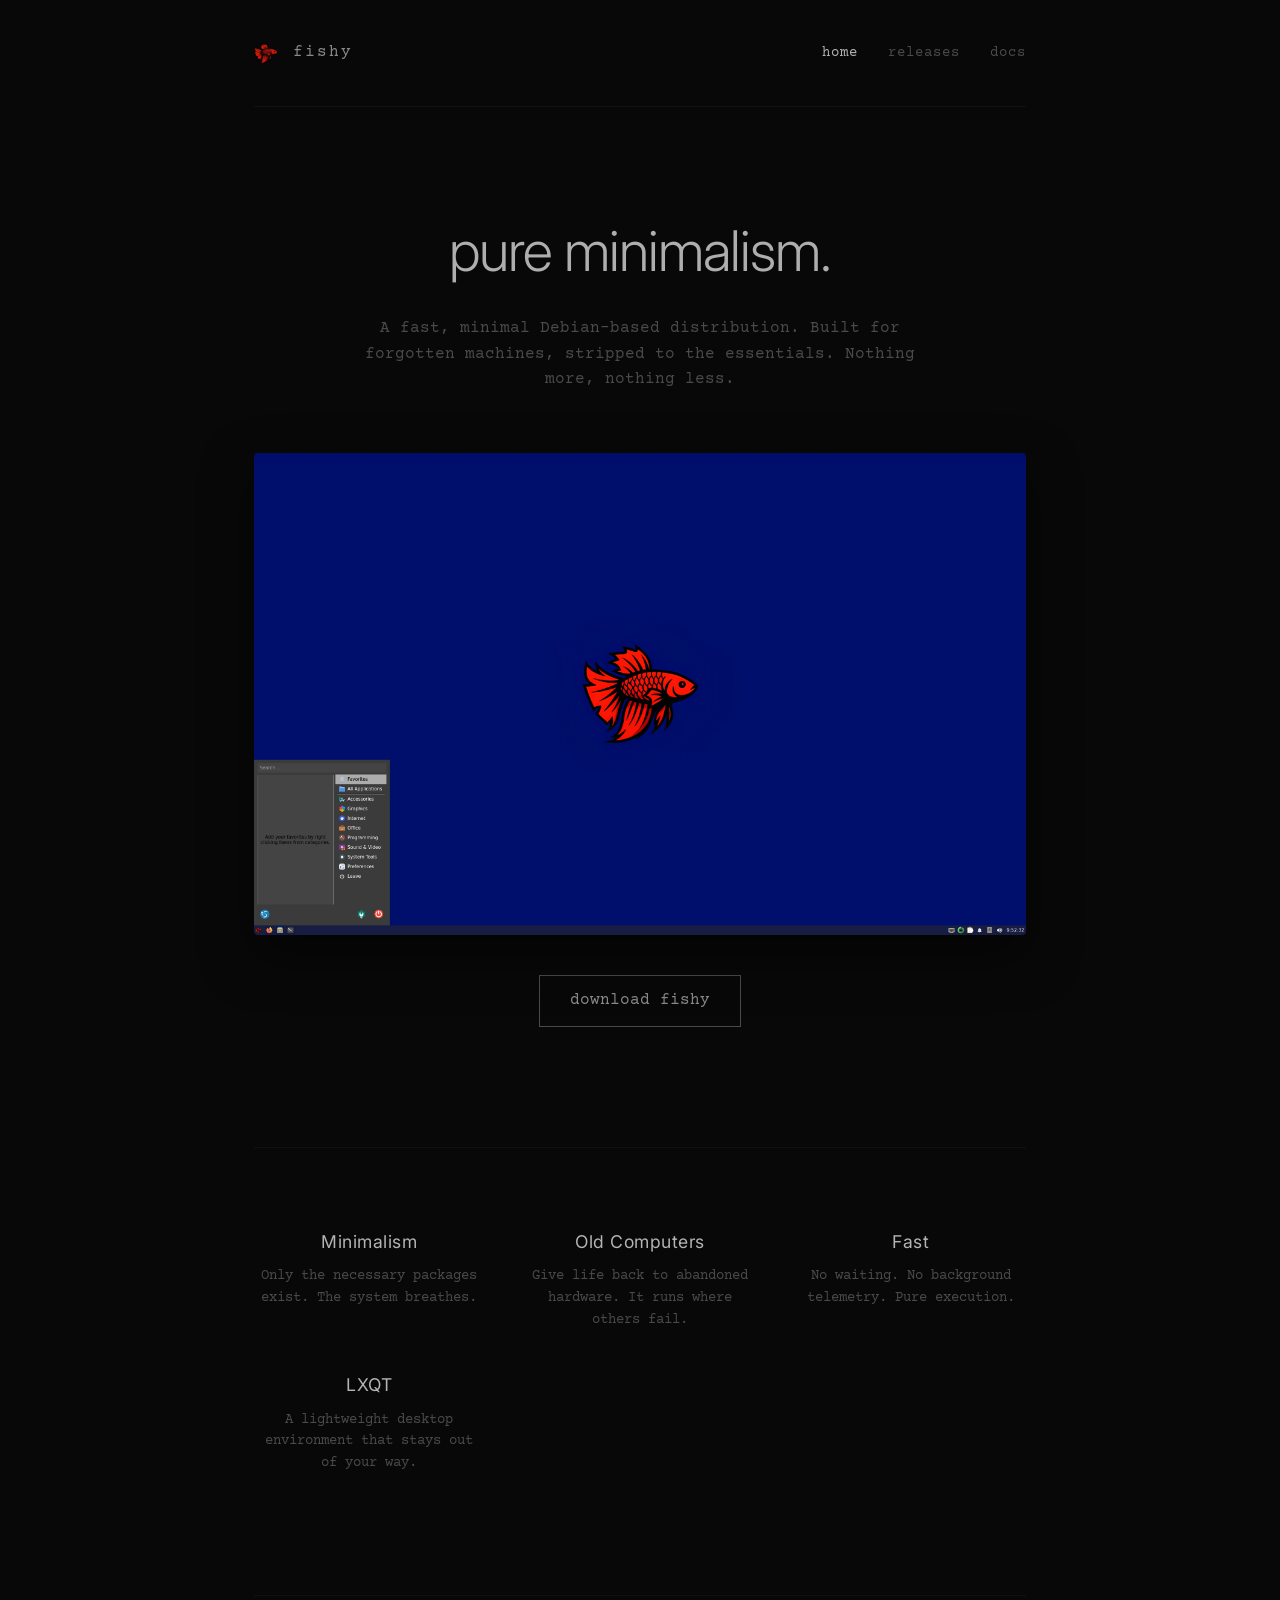
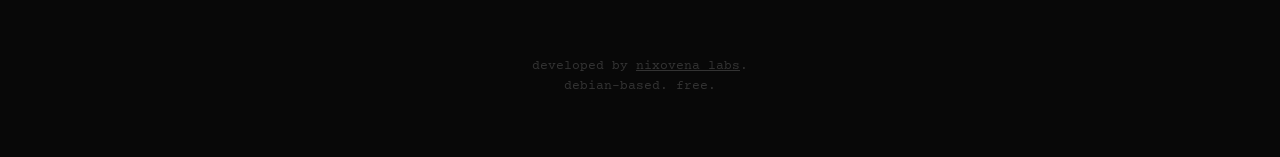
==== index.html @ abbdf953 "Update" ====
<!DOCTYPE html>
<html lang="en">

<head>
    <meta charset="UTF-8">
    <meta name="viewport" content="width=device-width, initial-scale=1.0">
    <title>Fishy Linux</title>
    <link rel="icon" type="image/png" href="Assets/fishy.png">
    <link rel="stylesheet" href="style.css">
</head>

<body>

    <div class="container">
        <!-- Navbar -->
        <nav class="navbar">
            <a href="index.html" class="brand">
                <img src="Assets/fishy.png" alt="Fishy Linux">
                fishy
            </a>
            <ul class="nav-links">
                <li><a href="index.html" style="color: var(--accent);">home</a></li>
                <li><a href="releases.html">releases</a></li>
                <li><a href="docs.html">docs</a></li>
            </ul>
        </nav>

        <!-- Hero -->
        <section class="hero">
            <h1>pure minimalism.</h1>
            <p>A fast, minimal Debian-based distribution. Built for forgotten machines, stripped to the essentials.
                Nothing more, nothing less.</p>

            <div class="desktop-showcase">
                <img src="Assets/fishy-de.png" alt="Fishy Linux Desktop Environment">
            </div>
            
            <a href="https://sourceforge.net/projects/fishy-linux/files/release/fishylinux-2.5-amd64.iso/download" class="btn-download">download fishy</a>
        </section>

        <!-- Core Pillars -->
        <section class="features">
            <div class="feature">
                <h3>Minimalism</h3>
                <p>Only the necessary packages exist. The system breathes.</p>
            </div>
            <div class="feature">
                <h3>Old Computers</h3>
                <p>Give life back to abandoned hardware. It runs where others fail.</p>
            </div>
            <div class="feature">
                <h3>Fast</h3>
                <p>No waiting. No background telemetry. Pure execution.</p>
            </div>
            <div class="feature">
                <h3>LXQT</h3>
                <p>A lightweight desktop environment that stays out of your way.</p>
            </div>
        </section>

        <!-- Footer -->
        <footer class="footer">
            <p>developed by <a href="https://nixovena.org" style="color: inherit; text-decoration: underline;">nixovena labs</a>.</p>
            <p>debian-based. free.</p>
        </footer>
    </div>

</body>

</html>
---- style.css ----
@import url('https://fonts.googleapis.com/css2?family=Courier+Prime:ital,wght@0,400;0,700;1,400&family=Inter:wght@300;400;600&display=swap');

:root {
    --bg-color: #080808;
    --text-primary: #8a8a8a;
    --text-secondary: #4a4a4a;
    --accent: #b3b3b3;
    --font-mono: 'Courier Prime', monospace;
    --font-sans: 'Inter', sans-serif;
}

* {
    margin: 0;
    padding: 0;
    box-sizing: border-box;
}

body {
    background-color: var(--bg-color);
    color: var(--text-primary);
    font-family: var(--font-mono);
    line-height: 1.6;
    overflow-x: hidden;
}

a {
    color: var(--text-secondary);
    text-decoration: none;
    transition: color 0.5s ease;
}

a:hover {
    color: var(--accent);
}

.container {
    max-width: 900px;
    margin: 0 auto;
    padding: 0 5%;
}

/* Navbar */
.navbar {
    display: flex;
    justify-content: space-between;
    align-items: center;
    padding: 40px 0;
    border-bottom: 1px solid #111;
}

.brand {
    display: flex;
    align-items: center;
    gap: 15px;
    font-size: 1rem;
    color: var(--text-primary);
    letter-spacing: 2px;
}

.brand img {
    height: 24px;
    opacity: 0.9;
    transition: opacity 1s ease;
}

.brand:hover img {
    opacity: 1;
}

.nav-links {
    list-style: none;
    display: flex;
    gap: 30px;
}

.nav-links li a {
    font-size: 0.9rem;
    letter-spacing: 1px;
}

/* Hero Section */
.hero {
    margin-top: 100px;
    text-align: center;
    animation: fade-in 2s ease-in-out;
}

@keyframes fade-in {
    0% { opacity: 0; transform: translateY(10px); }
    100% { opacity: 1; transform: translateY(0); }
}

.hero h1 {
    font-family: var(--font-sans);
    font-weight: 300;
    font-size: 3.5rem;
    color: #aeaeae;
    letter-spacing: -1px;
    margin-bottom: 20px;
}

.hero p {
    font-size: 1rem;
    color: var(--text-secondary);
    max-width: 600px;
    margin: 0 auto;
    margin-bottom: 60px;
}

.desktop-showcase {
    position: relative;
    width: 100%;
    max-width: 800px;
    margin: 0 auto;
    border-radius: 4px;
    overflow: hidden;
    box-shadow: 0 20px 50px rgba(0,0,0,0.5);
    transition: transform 2s ease;
}

.desktop-showcase:hover {
    transform: scale(1.02);
}

.btn-download {
    display: inline-block;
    margin-top: 40px;
    padding: 12px 30px;
    border: 1px solid var(--text-secondary);
    color: var(--text-primary);
    font-family: var(--font-mono);
    text-transform: lowercase;
    transition: all 0.5s ease;
    cursor: pointer;
}

.btn-download:hover {
    border-color: var(--accent);
    color: #fff;
    box-shadow: 0 0 15px rgba(255,255,255,0.1);
}

.desktop-showcase img {
    width: 100%;
    display: block;
}

/* Features */
.features {
    margin: 120px 0;
    display: grid;
    grid-template-columns: repeat(auto-fit, minmax(200px, 1fr));
    gap: 40px;
    text-align: center;
    border-top: 1px solid #111;
    padding-top: 80px;
}

.feature h3 {
    font-family: var(--font-sans);
    font-weight: 400;
    font-size: 1.1rem;
    color: var(--accent);
    margin-bottom: 10px;
    letter-spacing: 0.5px;
}

.feature p {
    font-size: 0.85rem;
    color: var(--text-secondary);
}

/* Footer */
.footer {
    padding: 60px 0;
    text-align: center;
    border-top: 1px solid #111;
    font-size: 0.8rem;
    color: #333;
}
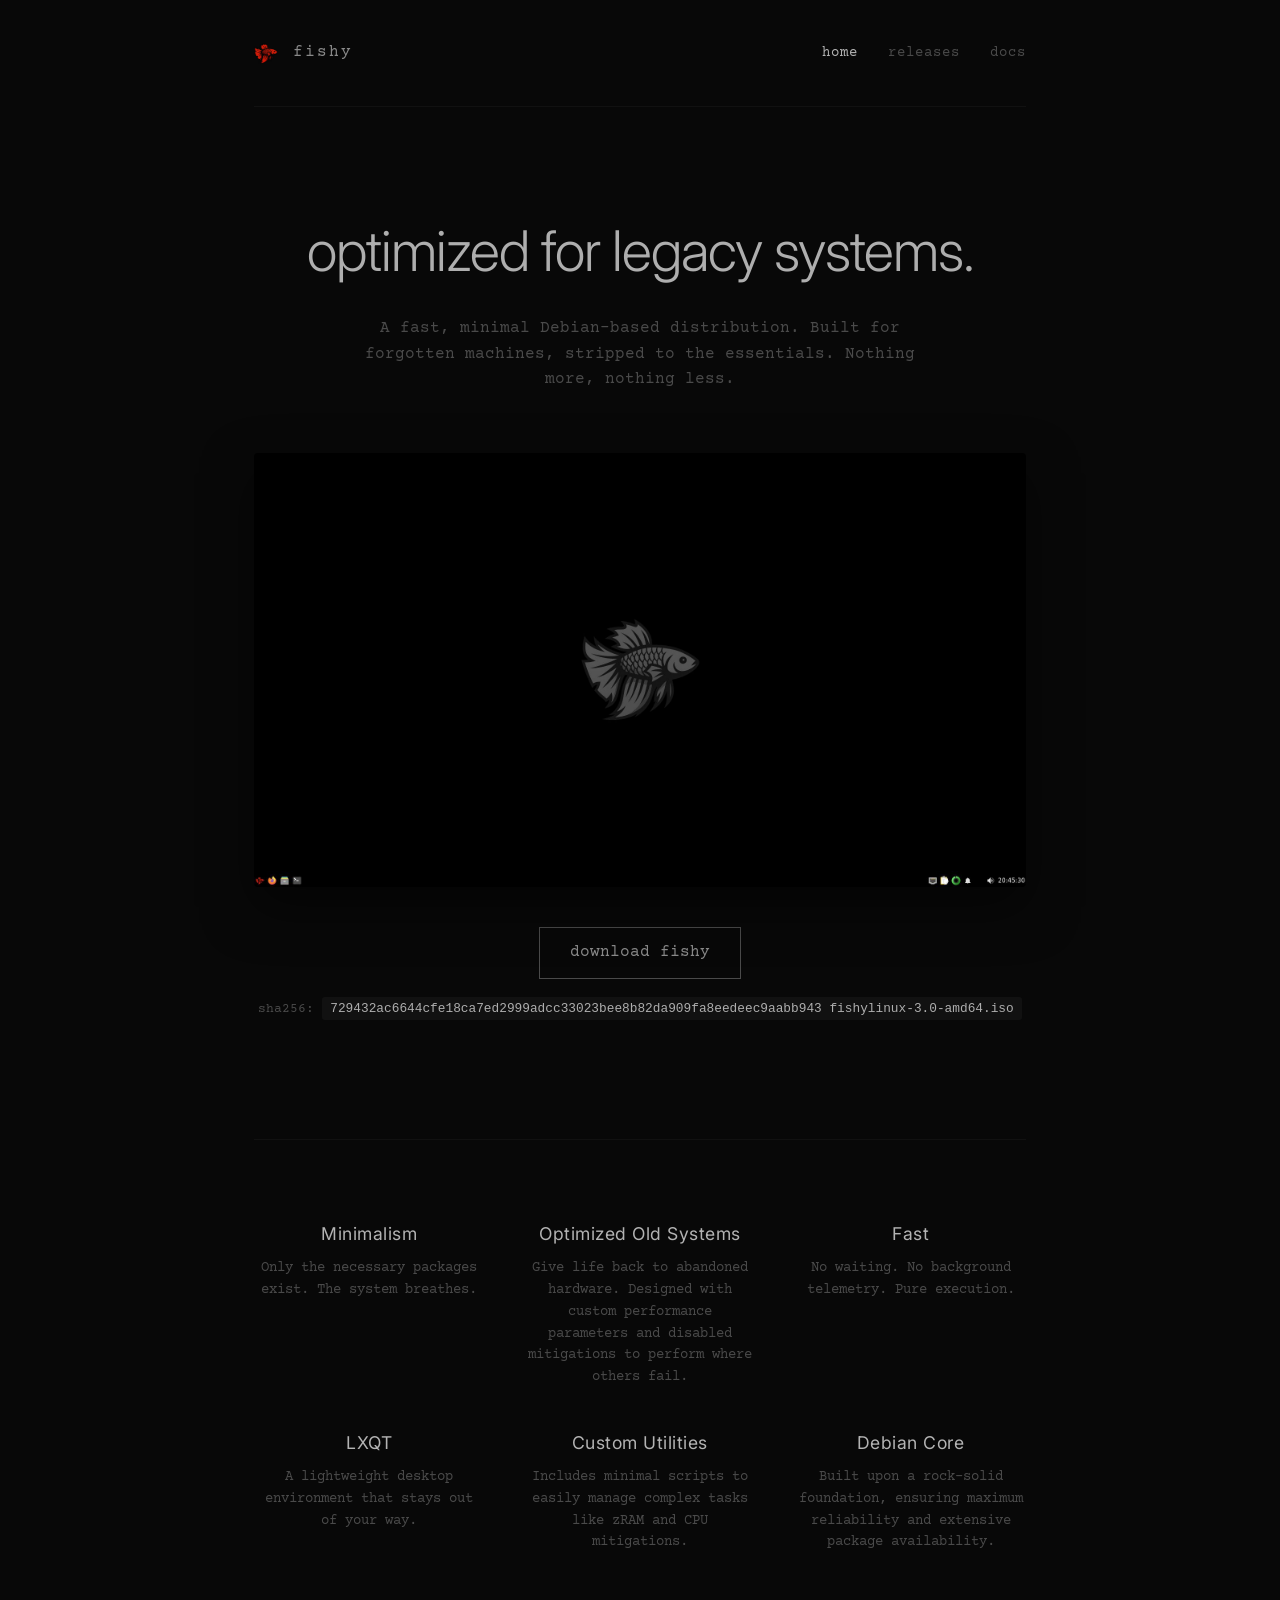
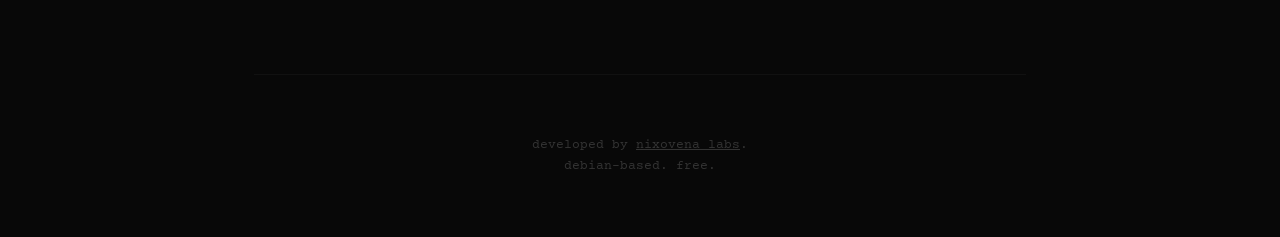
==== commit 2b9e028c: "update" ====
--- a/index.html
+++ b/index.html
@@ -27,15 +27,20 @@
 
         <!-- Hero -->
         <section class="hero">
-            <h1>pure minimalism.</h1>
+            <h1>optimized for legacy systems.</h1>
             <p>A fast, minimal Debian-based distribution. Built for forgotten machines, stripped to the essentials.
                 Nothing more, nothing less.</p>
 
             <div class="desktop-showcase">
-                <img src="Assets/fishy-de.png" alt="Fishy Linux Desktop Environment">
+                <img src="Assets/fishy-de.jpeg" alt="Fishy Linux Desktop Environment">
             </div>
+
+            <a href="https://sourceforge.net/projects/fishy-linux/files/release/fishylinux-3.0-amd64.iso/download"
+                class="btn-download">download fishy</a>
             
-            <a href="https://sourceforge.net/projects/fishy-linux/files/release/fishylinux-2.5-amd64.iso/download" class="btn-download">download fishy</a>
+            <div style="margin-top: 20px; font-size: 0.8rem; color: var(--text-secondary);">
+                <span>sha256: </span><code style="background: #111; padding: 4px 8px; border-radius: 3px; color: #aeaeae; user-select: all; cursor: copy;">729432ac6644cfe18ca7ed2999adcc33023bee8b82da909fa8eedeec9aabb943  fishylinux-3.0-amd64.iso</code>
+            </div>
         </section>
 
         <!-- Core Pillars -->
@@ -45,8 +50,8 @@
                 <p>Only the necessary packages exist. The system breathes.</p>
             </div>
             <div class="feature">
-                <h3>Old Computers</h3>
-                <p>Give life back to abandoned hardware. It runs where others fail.</p>
+                <h3>Optimized Old Systems</h3>
+                <p>Give life back to abandoned hardware. Designed with custom performance parameters and disabled mitigations to perform where others fail.</p>
             </div>
             <div class="feature">
                 <h3>Fast</h3>
@@ -56,11 +61,20 @@
                 <h3>LXQT</h3>
                 <p>A lightweight desktop environment that stays out of your way.</p>
             </div>
+            <div class="feature">
+                <h3>Custom Utilities</h3>
+                <p>Includes minimal scripts to easily manage complex tasks like zRAM and CPU mitigations.</p>
+            </div>
+            <div class="feature">
+                <h3>Debian Core</h3>
+                <p>Built upon a rock-solid foundation, ensuring maximum reliability and extensive package availability.</p>
+            </div>
         </section>
 
         <!-- Footer -->
         <footer class="footer">
-            <p>developed by <a href="https://nixovena.org" style="color: inherit; text-decoration: underline;">nixovena labs</a>.</p>
+            <p>developed by <a href="https://nixovena.org" style="color: inherit; text-decoration: underline;">nixovena
+                    labs</a>.</p>
             <p>debian-based. free.</p>
         </footer>
     </div>
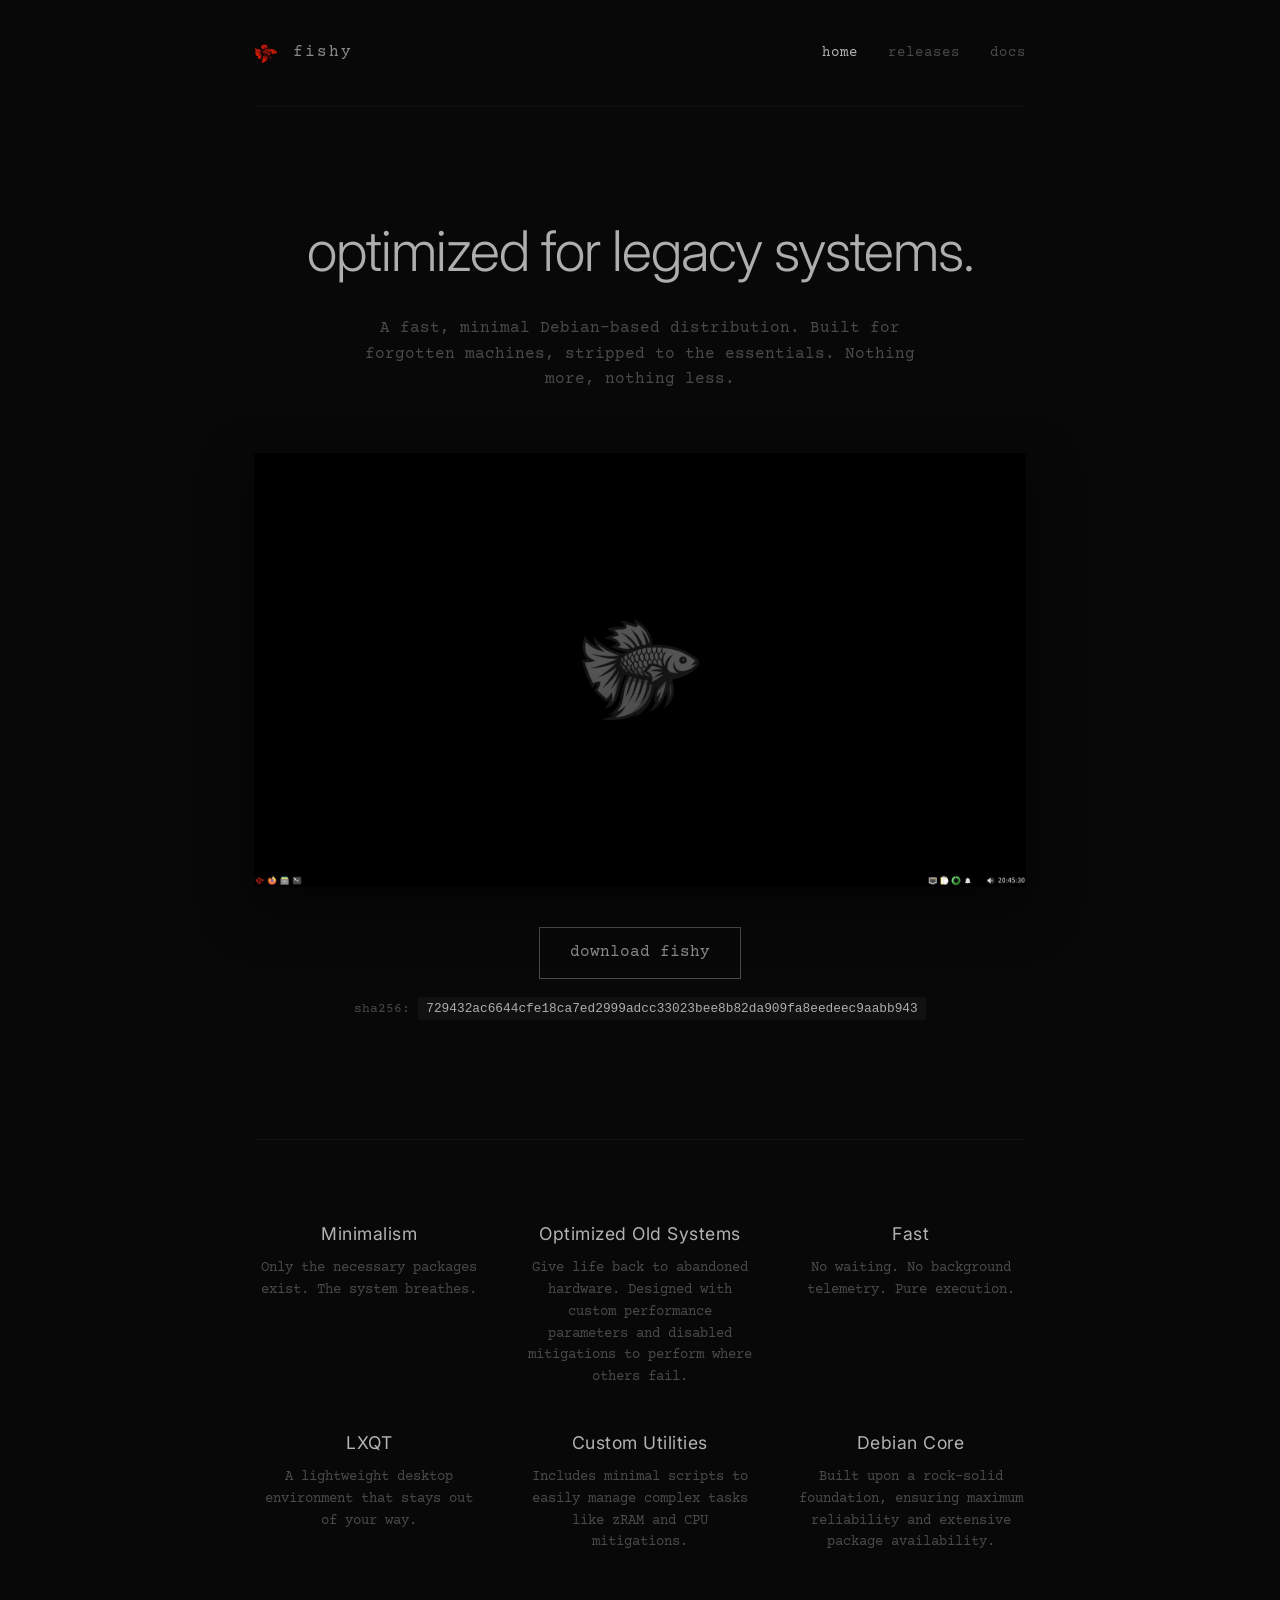
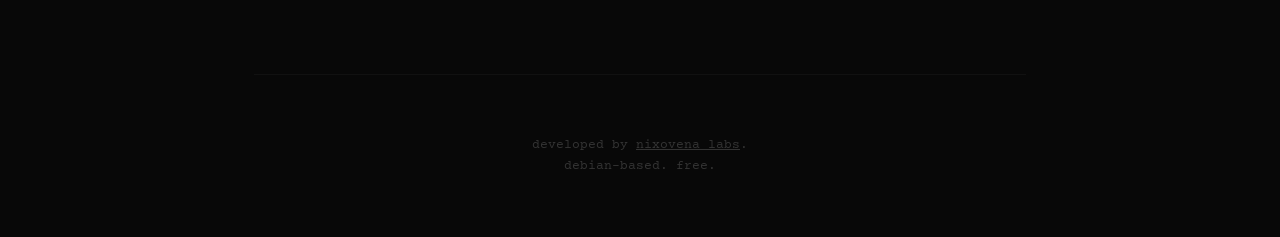
==== commit 3842cb5c: "Update index.html" ====
--- a/index.html
+++ b/index.html
@@ -37,9 +37,10 @@
 
             <a href="https://sourceforge.net/projects/fishy-linux/files/release/fishylinux-3.0-amd64.iso/download"
                 class="btn-download">download fishy</a>
-            
+
             <div style="margin-top: 20px; font-size: 0.8rem; color: var(--text-secondary);">
-                <span>sha256: </span><code style="background: #111; padding: 4px 8px; border-radius: 3px; color: #aeaeae; user-select: all; cursor: copy;">729432ac6644cfe18ca7ed2999adcc33023bee8b82da909fa8eedeec9aabb943  fishylinux-3.0-amd64.iso</code>
+                <span>sha256: </span><code
+                    style="background: #111; padding: 4px 8px; border-radius: 3px; color: #aeaeae; user-select: all; cursor: copy;">729432ac6644cfe18ca7ed2999adcc33023bee8b82da909fa8eedeec9aabb943</code>
             </div>
         </section>
 
@@ -51,7 +52,8 @@
             </div>
             <div class="feature">
                 <h3>Optimized Old Systems</h3>
-                <p>Give life back to abandoned hardware. Designed with custom performance parameters and disabled mitigations to perform where others fail.</p>
+                <p>Give life back to abandoned hardware. Designed with custom performance parameters and disabled
+                    mitigations to perform where others fail.</p>
             </div>
             <div class="feature">
                 <h3>Fast</h3>
@@ -67,7 +69,8 @@
             </div>
             <div class="feature">
                 <h3>Debian Core</h3>
-                <p>Built upon a rock-solid foundation, ensuring maximum reliability and extensive package availability.</p>
+                <p>Built upon a rock-solid foundation, ensuring maximum reliability and extensive package availability.
+                </p>
             </div>
         </section>
 
